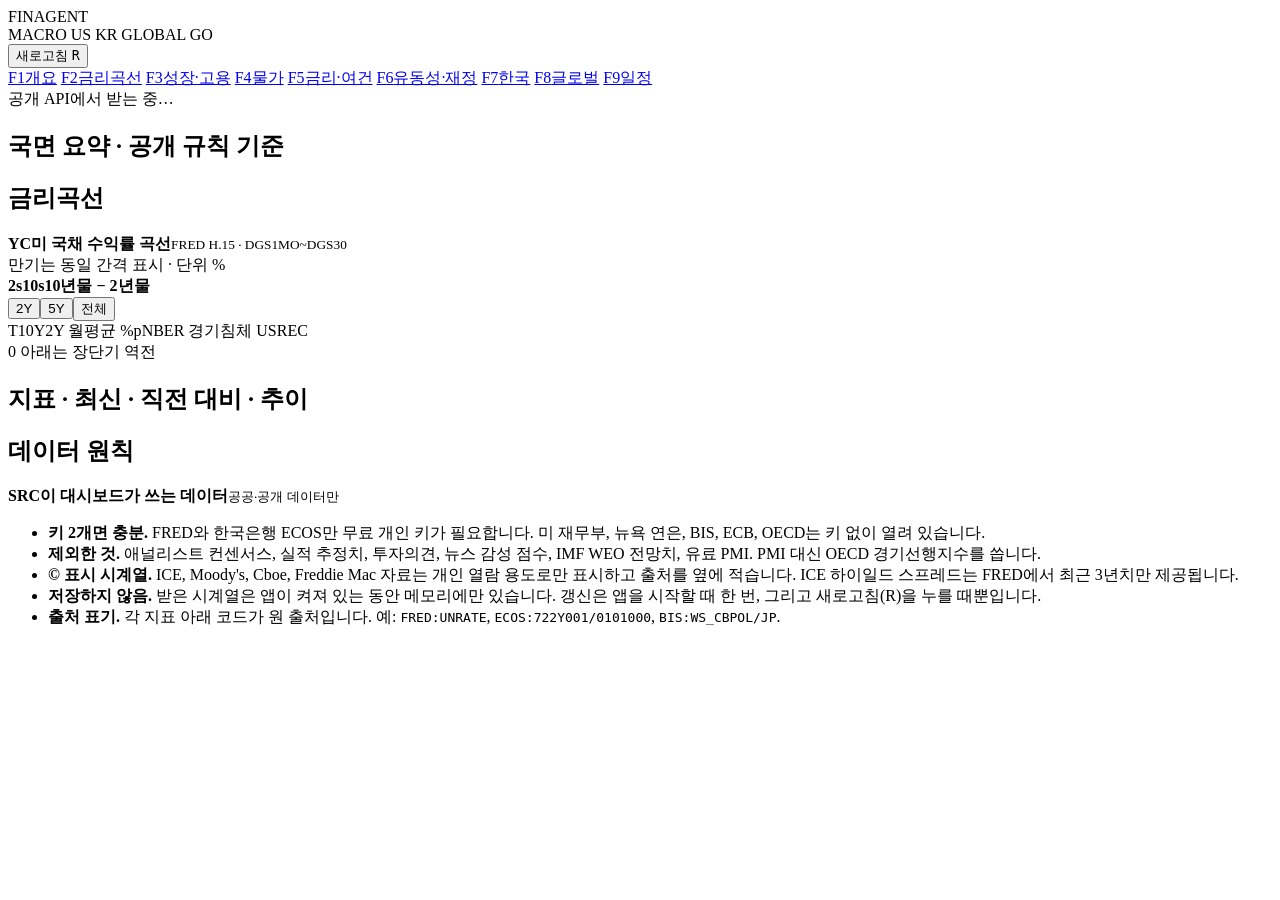
==== src/finagent/web/index.html @ 8d84e55d "Rewrite as macro-only public-data dashboard Replace the Textual market-research terminal with the lo" ====
<!doctype html>
<html lang="ko">
<head>
<meta charset="utf-8">
<meta name="viewport" content="width=device-width,initial-scale=1">
<title>FinAgent</title>
<link rel="stylesheet" href="/static/app.css">
</head>
<body>
<header class="top">
  <div class="cmd">
    <span class="logo">FINAGENT</span>
    <div class="line" aria-hidden="true">MACRO US KR GLOBAL <span class="go">GO</span><span class="cur"></span></div>
    <div class="clocks" id="clocks"></div>
    <button class="rf" id="refreshBtn" type="button">새로고침 <kbd>R</kbd></button>
  </div>
  <nav class="fkeys" aria-label="섹션">
    <a href="#overview" class="on"><span>F1</span>개요</a>
    <a href="#curve"><span>F2</span>금리곡선</a>
    <a href="#growth"><span>F3</span>성장·고용</a>
    <a href="#inflation"><span>F4</span>물가</a>
    <a href="#rates"><span>F5</span>금리·여건</a>
    <a href="#liquidity"><span>F6</span>유동성·재정</a>
    <a href="#korea"><span>F7</span>한국</a>
    <a href="#global"><span>F8</span>글로벌</a>
    <a href="#calendar"><span>F9</span>일정</a>
  </nav>
</header>

<main class="wrap">
  <div class="status" id="status" aria-live="polite"><span class="src" data-s="loading"><i aria-hidden="true"></i>공개 API에서 받는 중…</span></div>
  <div id="notices"></div>

  <div class="tape" id="tape"></div>

  <h2 class="sec" id="overview">국면 요약 · 공개 규칙 기준</h2>
  <section class="regime" id="regime"></section>

  <h2 class="sec" id="curve">금리곡선</h2>
  <section class="grid2">
    <div class="pn">
      <div class="pn-h"><b><span>YC</span>미 국채 수익률 곡선</b><small>FRED H.15 · DGS1MO~DGS30</small></div>
      <div class="pn-b">
        <div class="lg" id="ycLg"></div>
        <div class="chart" id="yc"></div>
        <div class="note">만기는 동일 간격 표시 · 단위 %</div>
      </div>
    </div>
    <div class="pn">
      <div class="pn-h"><b><span>2s10s</span>10년물 − 2년물</b>
        <div class="seg" role="group" aria-label="기간"><button type="button" data-r="24">2Y</button><button type="button" data-r="60">5Y</button><button type="button" data-r="0" aria-pressed="true">전체</button></div>
      </div>
      <div class="pn-b">
        <div class="lg"><span><i style="border-color:var(--amber)"></i>T10Y2Y 월평균 %p</span><span><i class="band"></i>NBER 경기침체 USREC</span></div>
        <div class="chart" id="sp"></div>
        <div class="note">0 아래는 장단기 역전</div>
      </div>
    </div>
  </section>

  <h2 class="sec">지표 · 최신 · 직전 대비 · 추이</h2>
  <section class="grid3" id="panels"></section>

  <h2 class="sec">데이터 원칙</h2>
  <section class="pn">
    <div class="pn-h"><b><span>SRC</span>이 대시보드가 쓰는 데이터</b><small>공공·공개 데이터만</small></div>
    <div class="pn-b">
      <ul class="pol">
        <li><b>키 2개면 충분.</b> FRED와 한국은행 ECOS만 무료 개인 키가 필요합니다. 미 재무부, 뉴욕 연은, BIS, ECB, OECD는 키 없이 열려 있습니다.</li>
        <li><b>제외한 것.</b> 애널리스트 컨센서스, 실적 추정치, 투자의견, 뉴스 감성 점수, IMF WEO 전망치, 유료 PMI. PMI 대신 OECD 경기선행지수를 씁니다.</li>
        <li><b>© 표시 시계열.</b> ICE, Moody's, Cboe, Freddie Mac 자료는 개인 열람 용도로만 표시하고 출처를 옆에 적습니다. ICE 하이일드 스프레드는 FRED에서 최근 3년치만 제공됩니다.</li>
        <li><b>저장하지 않음.</b> 받은 시계열은 앱이 켜져 있는 동안 메모리에만 있습니다. 갱신은 앱을 시작할 때 한 번, 그리고 새로고침(R)을 누를 때뿐입니다.</li>
        <li><b>출처 표기.</b> 각 지표 아래 코드가 원 출처입니다. 예: <code>FRED:UNRATE</code>, <code>ECOS:722Y001/0101000</code>, <code>BIS:WS_CBPOL/JP</code>.</li>
      </ul>
    </div>
  </section>
</main>
<div class="toast" id="toast" role="status" hidden></div>
<script src="/static/app.js"></script>
</body>
</html>
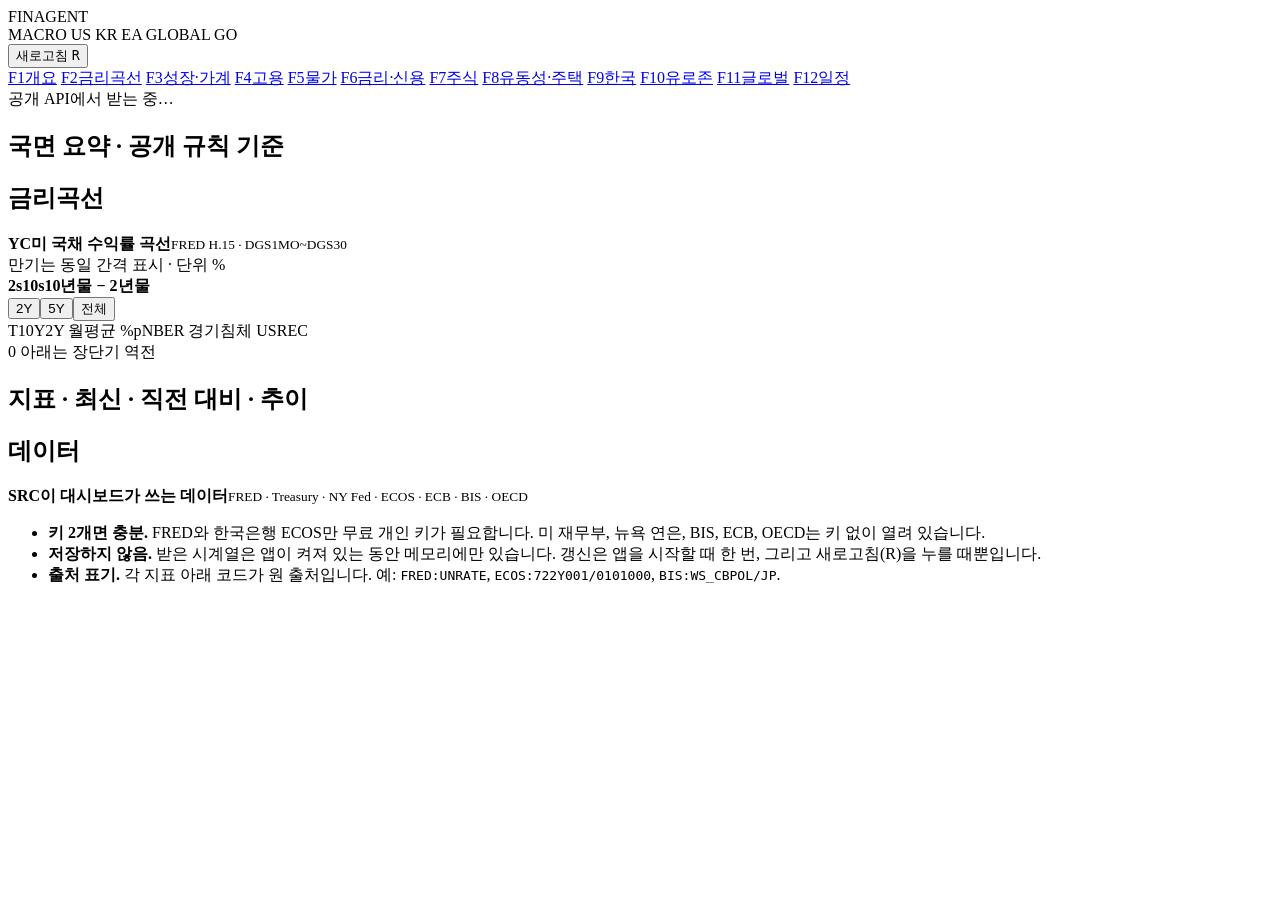
==== commit 9bdb13ec: "Use far more of the seven public sources; drop the exclusion policy catalog: 66 -> 184 indicators ac" ====
--- a/src/finagent/web/index.html
+++ b/src/finagent/web/index.html
@@ -10,20 +10,23 @@
 <header class="top">
   <div class="cmd">
     <span class="logo">FINAGENT</span>
-    <div class="line" aria-hidden="true">MACRO US KR GLOBAL <span class="go">GO</span><span class="cur"></span></div>
+    <div class="line" aria-hidden="true">MACRO US KR EA GLOBAL <span class="go">GO</span><span class="cur"></span></div>
     <div class="clocks" id="clocks"></div>
     <button class="rf" id="refreshBtn" type="button">새로고침 <kbd>R</kbd></button>
   </div>
   <nav class="fkeys" aria-label="섹션">
     <a href="#overview" class="on"><span>F1</span>개요</a>
     <a href="#curve"><span>F2</span>금리곡선</a>
-    <a href="#growth"><span>F3</span>성장·고용</a>
-    <a href="#inflation"><span>F4</span>물가</a>
-    <a href="#rates"><span>F5</span>금리·여건</a>
-    <a href="#liquidity"><span>F6</span>유동성·재정</a>
-    <a href="#korea"><span>F7</span>한국</a>
-    <a href="#global"><span>F8</span>글로벌</a>
-    <a href="#calendar"><span>F9</span>일정</a>
+    <a href="#growth"><span>F3</span>성장·가계</a>
+    <a href="#labor"><span>F4</span>고용</a>
+    <a href="#inflation"><span>F5</span>물가</a>
+    <a href="#rates"><span>F6</span>금리·신용</a>
+    <a href="#markets"><span>F7</span>주식</a>
+    <a href="#liquidity"><span>F8</span>유동성·주택</a>
+    <a href="#korea"><span>F9</span>한국</a>
+    <a href="#euro"><span>F10</span>유로존</a>
+    <a href="#global"><span>F11</span>글로벌</a>
+    <a href="#calendar"><span>F12</span>일정</a>
   </nav>
 </header>
 
@@ -61,14 +64,12 @@
   <h2 class="sec">지표 · 최신 · 직전 대비 · 추이</h2>
   <section class="grid3" id="panels"></section>
 
-  <h2 class="sec">데이터 원칙</h2>
+  <h2 class="sec">데이터</h2>
   <section class="pn">
-    <div class="pn-h"><b><span>SRC</span>이 대시보드가 쓰는 데이터</b><small>공공·공개 데이터만</small></div>
+    <div class="pn-h"><b><span>SRC</span>이 대시보드가 쓰는 데이터</b><small>FRED · Treasury · NY Fed · ECOS · ECB · BIS · OECD</small></div>
     <div class="pn-b">
       <ul class="pol">
         <li><b>키 2개면 충분.</b> FRED와 한국은행 ECOS만 무료 개인 키가 필요합니다. 미 재무부, 뉴욕 연은, BIS, ECB, OECD는 키 없이 열려 있습니다.</li>
-        <li><b>제외한 것.</b> 애널리스트 컨센서스, 실적 추정치, 투자의견, 뉴스 감성 점수, IMF WEO 전망치, 유료 PMI. PMI 대신 OECD 경기선행지수를 씁니다.</li>
-        <li><b>© 표시 시계열.</b> ICE, Moody's, Cboe, Freddie Mac 자료는 개인 열람 용도로만 표시하고 출처를 옆에 적습니다. ICE 하이일드 스프레드는 FRED에서 최근 3년치만 제공됩니다.</li>
         <li><b>저장하지 않음.</b> 받은 시계열은 앱이 켜져 있는 동안 메모리에만 있습니다. 갱신은 앱을 시작할 때 한 번, 그리고 새로고침(R)을 누를 때뿐입니다.</li>
         <li><b>출처 표기.</b> 각 지표 아래 코드가 원 출처입니다. 예: <code>FRED:UNRATE</code>, <code>ECOS:722Y001/0101000</code>, <code>BIS:WS_CBPOL/JP</code>.</li>
       </ul>
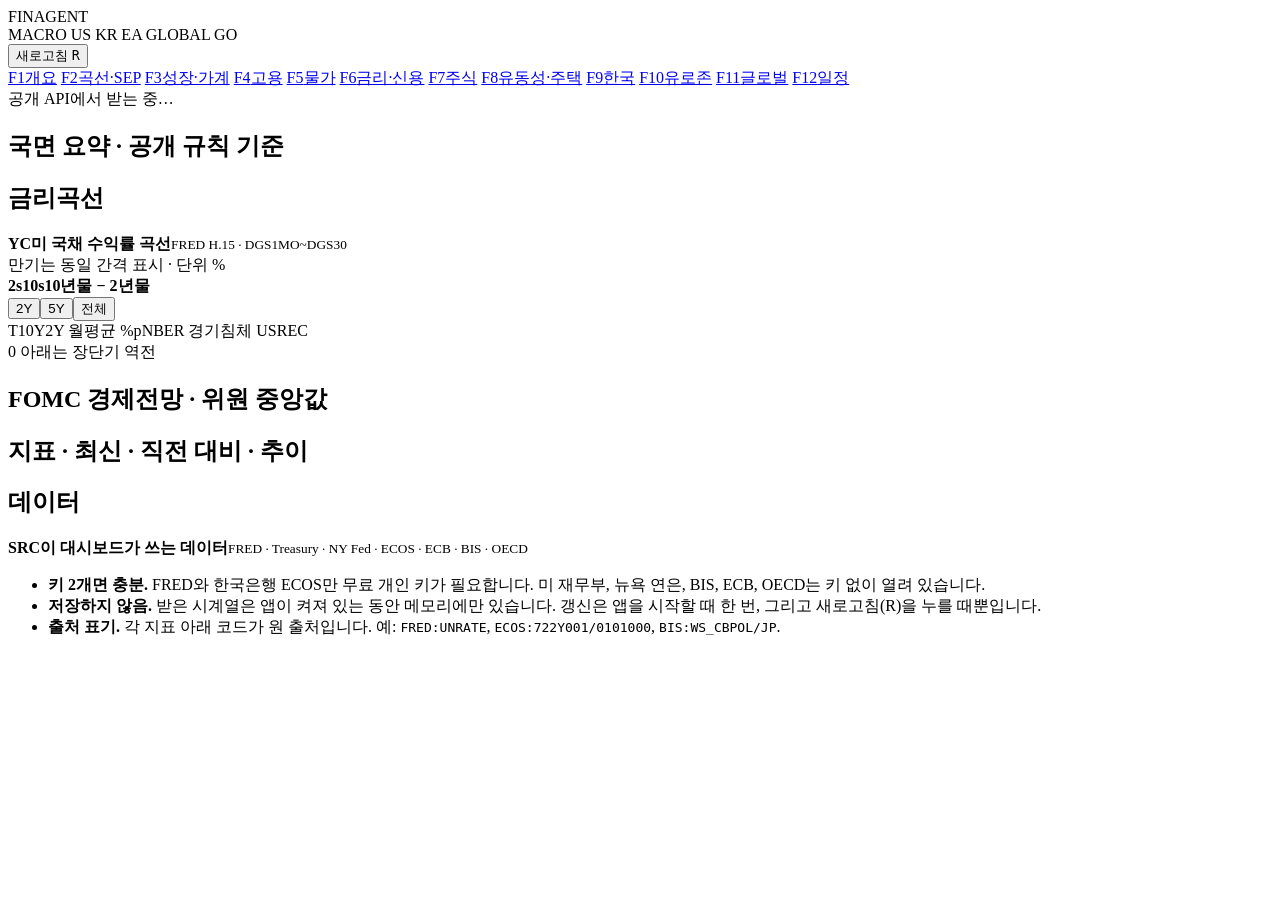
==== commit 525daf90: "Add FOMC projections panel with change since the previous SEP New panel shows the Summary of Economi" ====
--- a/src/finagent/web/index.html
+++ b/src/finagent/web/index.html
@@ -16,7 +16,7 @@
   </div>
   <nav class="fkeys" aria-label="섹션">
     <a href="#overview" class="on"><span>F1</span>개요</a>
-    <a href="#curve"><span>F2</span>금리곡선</a>
+    <a href="#curve"><span>F2</span>곡선·SEP</a>
     <a href="#growth"><span>F3</span>성장·가계</a>
     <a href="#labor"><span>F4</span>고용</a>
     <a href="#inflation"><span>F5</span>물가</a>
@@ -61,6 +61,9 @@
     </div>
   </section>
 
+  <h2 class="sec" id="sep">FOMC 경제전망 · 위원 중앙값</h2>
+  <section class="pn" id="sepPanel"></section>
+
   <h2 class="sec">지표 · 최신 · 직전 대비 · 추이</h2>
   <section class="grid3" id="panels"></section>
 
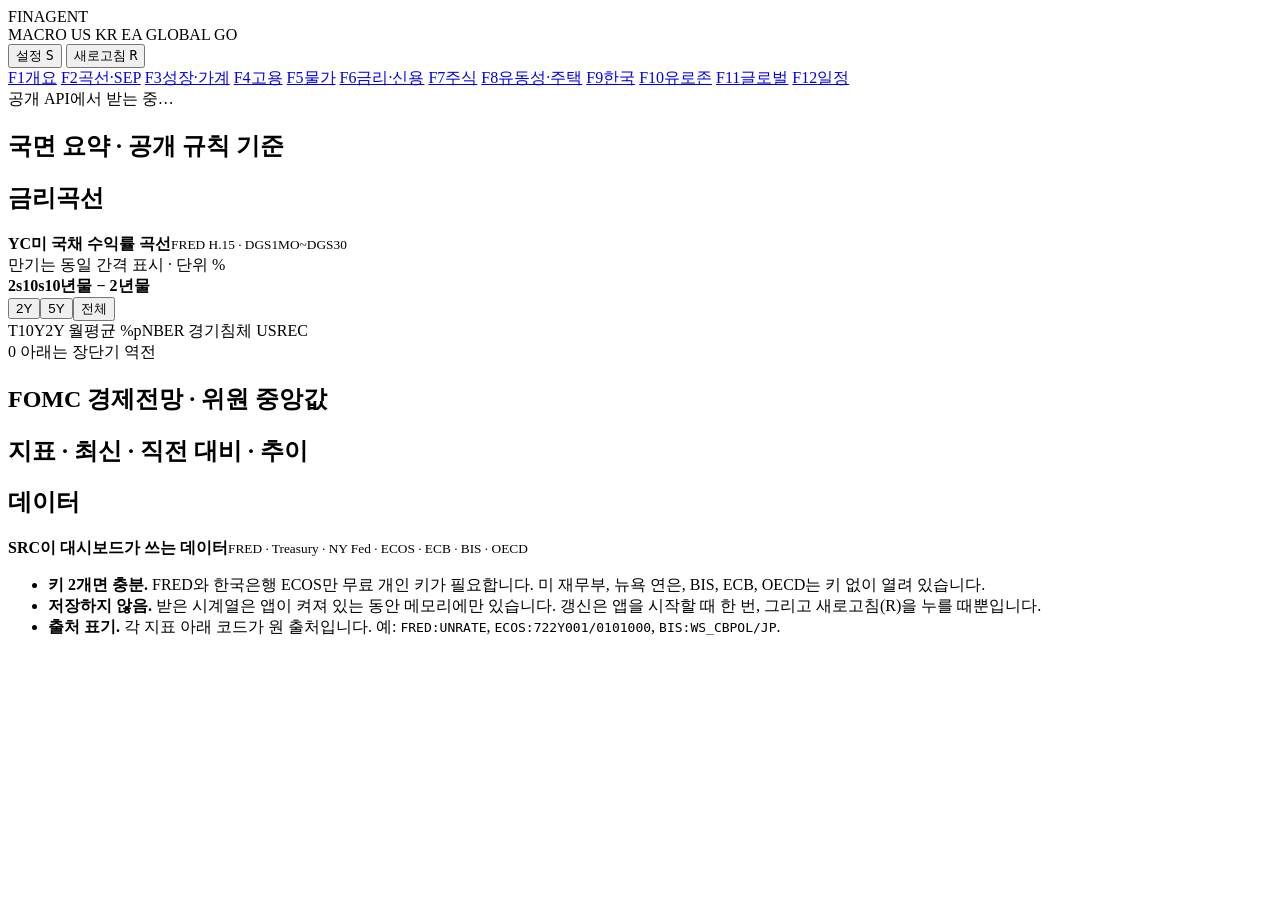
==== commit c42db2b5: "Add view settings: core macro indicators by default, deep panels on demand The default view now show" ====
--- a/src/finagent/web/index.html
+++ b/src/finagent/web/index.html
@@ -12,6 +12,7 @@
     <span class="logo">FINAGENT</span>
     <div class="line" aria-hidden="true">MACRO US KR EA GLOBAL <span class="go">GO</span><span class="cur"></span></div>
     <div class="clocks" id="clocks"></div>
+    <button class="rf ghost" id="settingsBtn" type="button" aria-haspopup="dialog">설정 <kbd>S</kbd></button>
     <button class="rf" id="refreshBtn" type="button">새로고침 <kbd>R</kbd></button>
   </div>
   <nav class="fkeys" aria-label="섹션">
@@ -40,8 +41,8 @@
   <section class="regime" id="regime"></section>
 
   <h2 class="sec" id="curve">금리곡선</h2>
-  <section class="grid2">
-    <div class="pn">
+  <section class="grid2" id="curveRow">
+    <div class="pn" id="ycPanel">
       <div class="pn-h"><b><span>YC</span>미 국채 수익률 곡선</b><small>FRED H.15 · DGS1MO~DGS30</small></div>
       <div class="pn-b">
         <div class="lg" id="ycLg"></div>
@@ -51,7 +52,7 @@
     </div>
     <div class="pn">
       <div class="pn-h"><b><span>2s10s</span>10년물 − 2년물</b>
-        <div class="seg" role="group" aria-label="기간"><button type="button" data-r="24">2Y</button><button type="button" data-r="60">5Y</button><button type="button" data-r="0" aria-pressed="true">전체</button></div>
+        <div class="seg" id="spRange" role="group" aria-label="기간"><button type="button" data-r="24">2Y</button><button type="button" data-r="60">5Y</button><button type="button" data-r="0" aria-pressed="true">전체</button></div>
       </div>
       <div class="pn-b">
         <div class="lg"><span><i style="border-color:var(--amber)"></i>T10Y2Y 월평균 %p</span><span><i class="band"></i>NBER 경기침체 USREC</span></div>
@@ -79,6 +80,19 @@
     </div>
   </section>
 </main>
+<dialog class="dlg" id="settings" aria-labelledby="settingsTitle">
+  <form method="dialog">
+    <div class="pn-h"><b id="settingsTitle"><span>SET</span>보기 설정</b><button class="x" type="submit" value="cancel" aria-label="닫기">✕</button></div>
+    <div class="pn-b">
+      <p class="dlg-p">기본 화면은 기업 분석에 쓰는 거시 지표만 보여줍니다. 경제 지표, 주요국 통화정책, 경기 주기(부채·통화량), 시장 심리 지표입니다. 매크로를 더 깊게 볼 패널만 켜세요. 켠 패널의 나머지 지표만 새로 받아옵니다.</p>
+      <div class="seg" id="presets" role="group" aria-label="한 번에 바꾸기"><button type="button" data-preset="core">핵심만</button><button type="button" data-preset="all">전체 매크로</button></div>
+      <ul class="opts" id="viewOpts"></ul>
+      <p class="note" id="viewSum"></p>
+      <p class="note">설정은 이 브라우저에만 저장됩니다.</p>
+    </div>
+    <div class="dlg-f"><button class="rf ghost" type="submit" value="cancel">취소</button><button class="rf" type="submit" value="apply">적용</button></div>
+  </form>
+</dialog>
 <div class="toast" id="toast" role="status" hidden></div>
 <script src="/static/app.js"></script>
 </body>
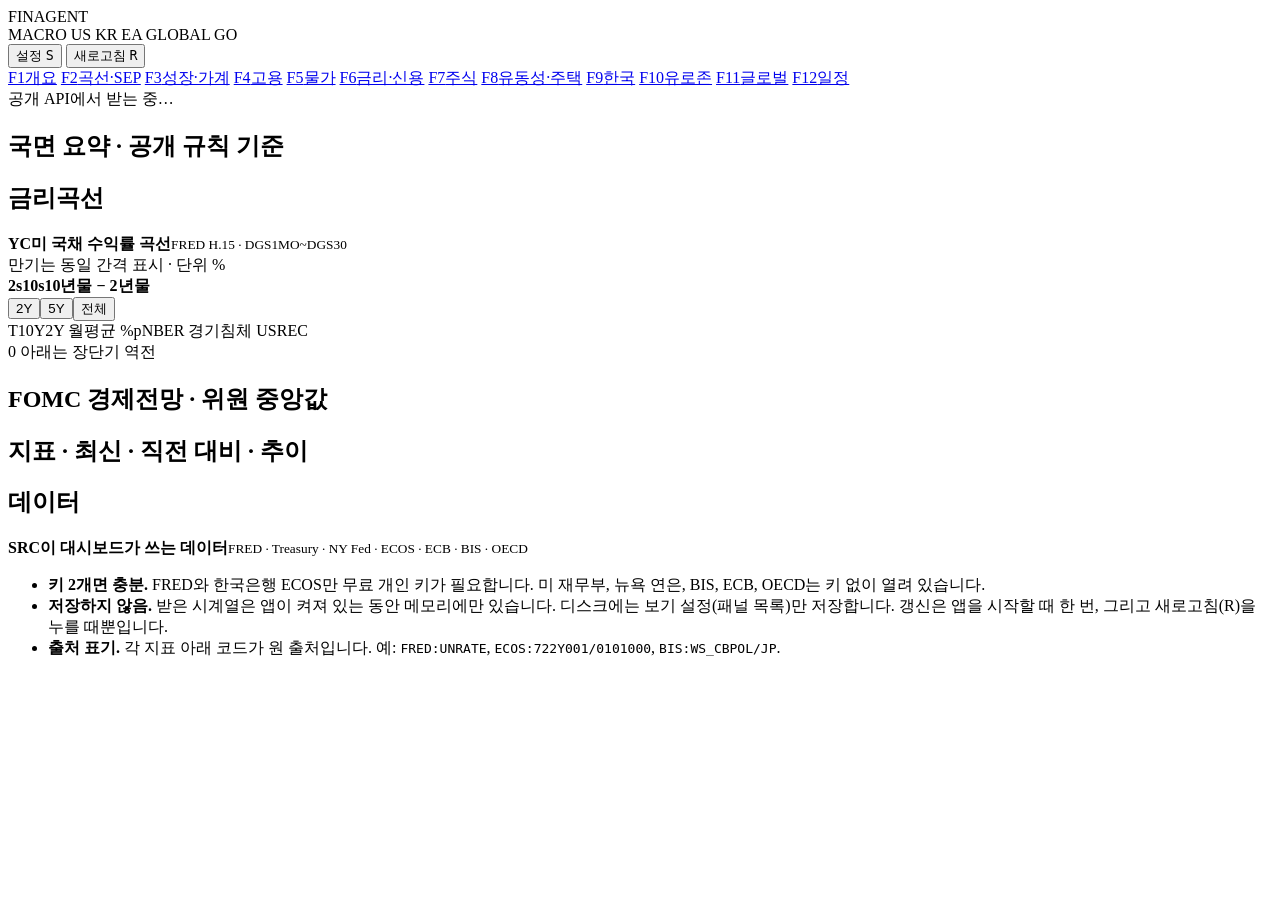
==== commit 47d297ea: "Save the view settings to a local file The chosen view (which panels are shown in full) is now kept " ====
--- a/src/finagent/web/index.html
+++ b/src/finagent/web/index.html
@@ -74,7 +74,7 @@
     <div class="pn-b">
       <ul class="pol">
         <li><b>키 2개면 충분.</b> FRED와 한국은행 ECOS만 무료 개인 키가 필요합니다. 미 재무부, 뉴욕 연은, BIS, ECB, OECD는 키 없이 열려 있습니다.</li>
-        <li><b>저장하지 않음.</b> 받은 시계열은 앱이 켜져 있는 동안 메모리에만 있습니다. 갱신은 앱을 시작할 때 한 번, 그리고 새로고침(R)을 누를 때뿐입니다.</li>
+        <li><b>저장하지 않음.</b> 받은 시계열은 앱이 켜져 있는 동안 메모리에만 있습니다. 디스크에는 보기 설정(패널 목록)만 저장합니다. 갱신은 앱을 시작할 때 한 번, 그리고 새로고침(R)을 누를 때뿐입니다.</li>
         <li><b>출처 표기.</b> 각 지표 아래 코드가 원 출처입니다. 예: <code>FRED:UNRATE</code>, <code>ECOS:722Y001/0101000</code>, <code>BIS:WS_CBPOL/JP</code>.</li>
       </ul>
     </div>
@@ -88,7 +88,7 @@
       <div class="seg" id="presets" role="group" aria-label="한 번에 바꾸기"><button type="button" data-preset="core">핵심만</button><button type="button" data-preset="all">전체 매크로</button></div>
       <ul class="opts" id="viewOpts"></ul>
       <p class="note" id="viewSum"></p>
-      <p class="note">설정은 이 브라우저에만 저장됩니다.</p>
+      <p class="note" id="viewFile"></p>
     </div>
     <div class="dlg-f"><button class="rf ghost" type="submit" value="cancel">취소</button><button class="rf" type="submit" value="apply">적용</button></div>
   </form>
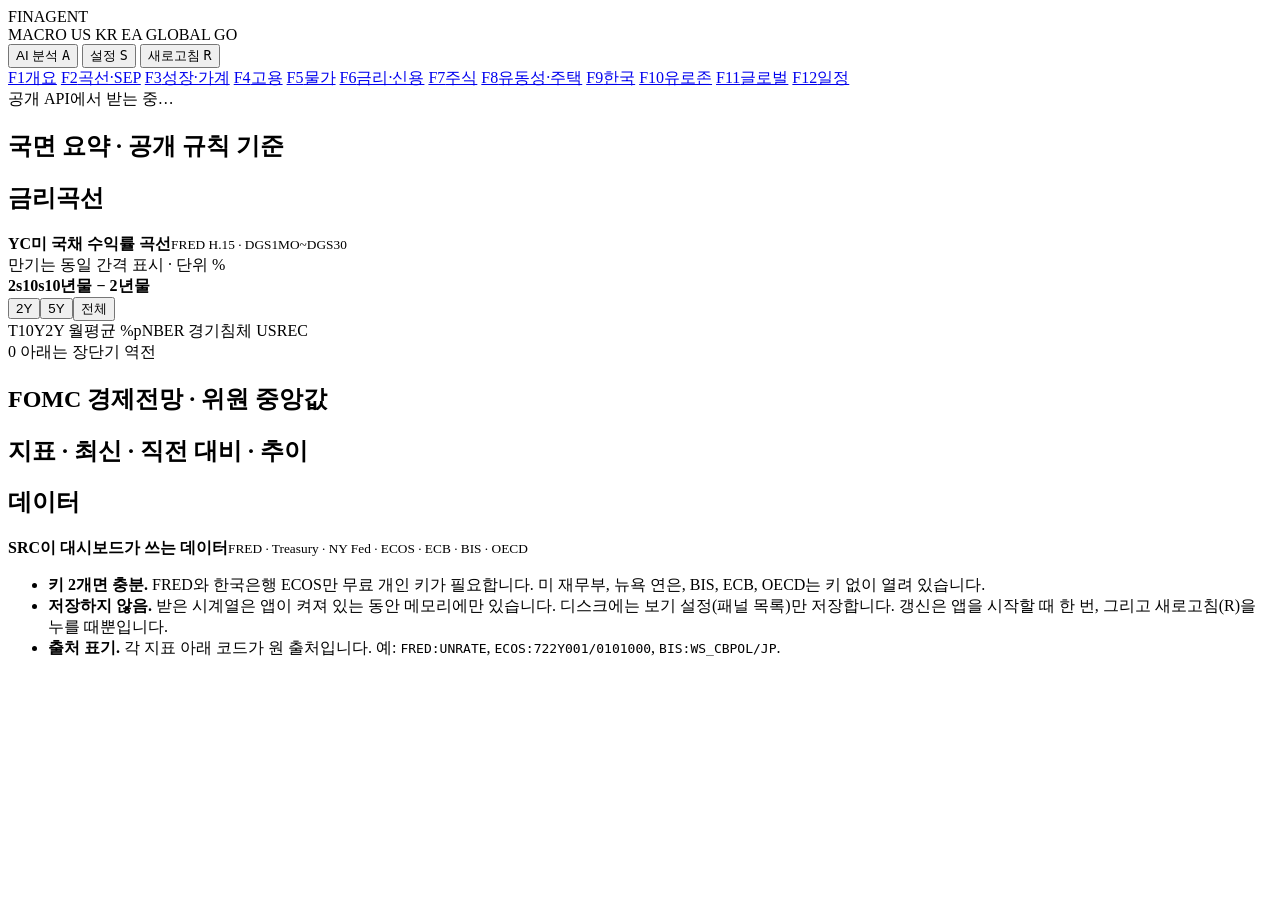
==== commit bbcdb5a2: "Add optional AI macro analysis panel with five providers A manual-run analysis panel (A key) that an" ====
--- a/src/finagent/web/index.html
+++ b/src/finagent/web/index.html
@@ -12,6 +12,7 @@
     <span class="logo">FINAGENT</span>
     <div class="line" aria-hidden="true">MACRO US KR EA GLOBAL <span class="go">GO</span><span class="cur"></span></div>
     <div class="clocks" id="clocks"></div>
+    <button class="rf ghost" id="aiBtn" type="button" aria-controls="analysis" aria-expanded="false">AI 분석 <kbd>A</kbd></button>
     <button class="rf ghost" id="settingsBtn" type="button" aria-haspopup="dialog">설정 <kbd>S</kbd></button>
     <button class="rf" id="refreshBtn" type="button">새로고침 <kbd>R</kbd></button>
   </div>
@@ -36,6 +37,30 @@
   <div id="notices"></div>
 
   <div class="tape" id="tape"></div>
+
+  <section class="pn ai" id="analysis" aria-labelledby="aiTitle" hidden>
+    <div class="pn-h"><b id="aiTitle"><span>AI</span>매크로 분석 · 선택 기능</b><div class="hr"><small id="aiSnap">수동 실행 · 대화는 메모리에만</small><button class="x" id="aiClose" type="button" aria-label="닫기">✕</button></div></div>
+    <div class="pn-b">
+      <div class="ai-bar">
+        <label>공급자 <select id="aiProvider"></select></label>
+        <label>모델 <input id="aiModel" spellcheck="false" autocomplete="off"></label>
+        <span class="ai-st" id="aiStatus"></span>
+        <div class="seg" id="aiScope" role="group" aria-label="새 대화의 범위"><button type="button" data-scope="view" aria-pressed="true">지금 보기</button><button type="button" data-scope="all">전체 매크로</button></div>
+      </div>
+      <div class="chips" id="aiPresets" role="group" aria-label="프리셋"></div>
+      <label class="ai-pick" id="aiPick" hidden>지표 <select id="aiIndicator"></select></label>
+      <textarea id="aiInput" rows="3" placeholder="무엇을 분석할까요? 화면의 지표와 도구로 받은 공개 데이터만 근거로 답합니다."></textarea>
+      <div class="ai-act">
+        <button class="rf" id="aiRun" type="button">실행 <kbd>Ctrl+Enter</kbd></button>
+        <button class="rf ghost" id="aiStop" type="button" hidden>멈춤</button>
+        <button class="rf ghost" id="aiNew" type="button">새 대화</button>
+        <small id="aiConv"></small>
+      </div>
+      <div class="notice" id="aiStale" hidden></div>
+      <div class="ai-log" id="aiLog" aria-live="polite"></div>
+      <details class="ai-recv" id="aiRecv" hidden><summary>받은 데이터</summary><ul></ul></details>
+    </div>
+  </section>
 
   <h2 class="sec" id="overview">국면 요약 · 공개 규칙 기준</h2>
   <section class="regime" id="regime"></section>
@@ -95,5 +120,6 @@
 </dialog>
 <div class="toast" id="toast" role="status" hidden></div>
 <script src="/static/app.js"></script>
+<script src="/static/analysis.js"></script>
 </body>
 </html>
